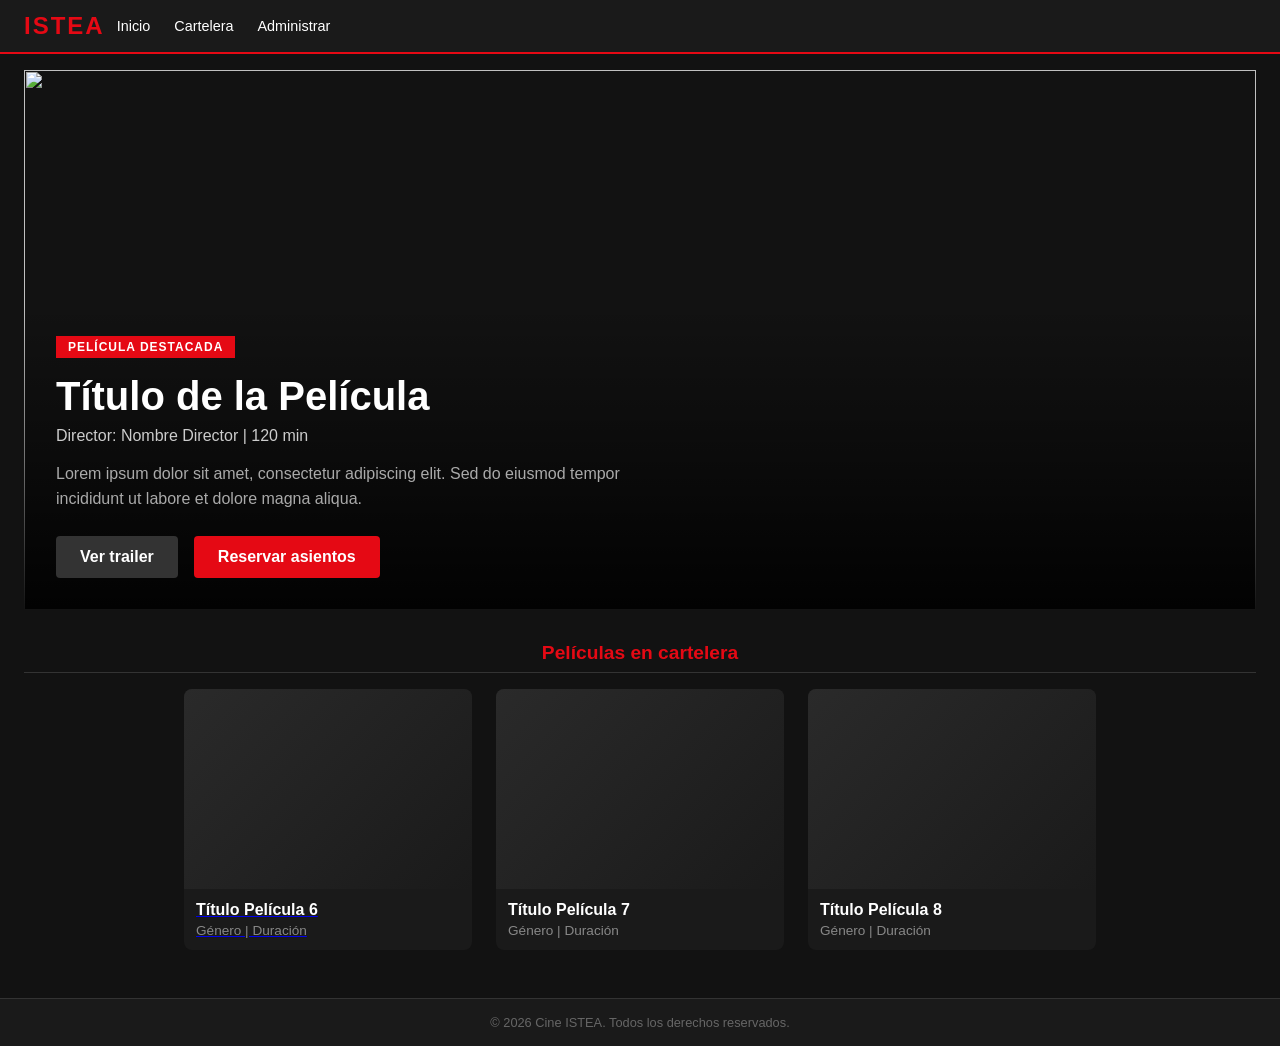
==== index.html @ 8285d947 "feat: pagina de detalle de pelicula" ====
<!DOCTYPE html>
<html lang="es">

<head>
    <meta charset="UTF-8">
    <meta name="viewport" content="width=device-width, initial-scale=1.0">
    <title>Cine ISTEA - Entradas de Cine</title>
    <link rel="stylesheet" href="css/styles.css">
</head>

<body>
    <header>
        <h1>ISTEA</h1>
        <nav>
            <ul>
                <li><a href="#">Inicio</a></li>
                <li><a href="#">Cartelera</a></li>
                <li><a href="#">Administrar</a></li>
            </ul>
        </nav>
    </header>

    <main>
        <section class="hero">
            <img class="hero-image" src="https://images.unsplash.com/photo-1489599849927-2ee91cede3ba?w=1920" alt="">

            <div class="hero-content">
                <div class="featured-badge">PELÍCULA DESTACADA</div>
                <h2>Título de la Película</h2>
                <p class="director-duration">Director: Nombre Director | 120 min</p>
                <p class="hero-description">
                    Lorem ipsum dolor sit amet, consectetur adipiscing elit. Sed do eiusmod tempor incididunt ut labore
                    et dolore magna aliqua.
                </p>
                <div class="hero-buttons">
                    <button type="button">Ver trailer</button>
                    <button type="button">Reservar asientos</button>
                </div>
            </div>
        </section>

        <section class="more-movies">
            <h2>Películas en cartelera</h2>
            <div class="movies-grid">
                <div class="movie">
                    <a href="/movie-detail.html">
                        <div class="movie-image"></div>
                        <h3>Título Película 6</h3>
                        <p>Género | Duración</p>
                    </a>
                </div>
                <div class="movie">
                    <div class="movie-image"></div>
                    <h3>Título Película 7</h3>
                    <p>Género | Duración</p>
                </div>
                <div class="movie">
                    <div class="movie-image"></div>
                    <h3>Título Película 8</h3>
                    <p>Género | Duración</p>
                </div>

            </div>
        </section>
    </main>

    <footer>
        <p>&copy; 2026 Cine ISTEA. Todos los derechos reservados.</p>
    </footer>
</body>

</html>
---- css/styles.css ----
* {
    margin: 0;
    padding: 0;
    box-sizing: border-box;
}

body {
    font-family: 'Segoe UI', Tahoma, Geneva, Verdana, sans-serif;
    background-color: #121212;
    color: #ffffff;
    min-height: 100vh;
    display: flex;
    flex-direction: column;
}

header {
    background-color: #1a1a1a;
    padding: 0.75rem 1.5rem;
    display: flex;
    align-items: center;
    flex-wrap: wrap;
    gap: 0.75rem;
    border-bottom: 2px solid #e50914;
}

h1 {
    color: #e50914;
    font-size: 1.5rem;
    font-weight: 700;
    letter-spacing: 2px;
}

nav ul {
    list-style: none;
    display: flex;
    gap: 1.5rem;
}

nav ul li a {
    color: #ffffff;
    text-decoration: none;
    font-size: 0.9rem;
    transition: color 0.3s ease;
}

nav ul li a:hover {
    color: #e50914;
}

.searcher {
    display: flex;
    gap: 0.5rem;
}

.searcher input {
    padding: 0.4rem 0.75rem;
    border: 1px solid #333;
    border-radius: 4px;
    background-color: #2a2a2a;
    color: #ffffff;
    font-size: 0.85rem;
}

.searcher input::placeholder {
    color: #888;
}

.searcher input:focus {
    outline: none;
    border-color: #e50914;
}

.searcher button {
    padding: 0.4rem 1rem;
    background-color: #e50914;
    color: #ffffff;
    border: none;
    border-radius: 4px;
    cursor: pointer;
    font-size: 0.85rem;
    font-weight: 600;
    transition: background-color 0.3s ease;
}

.searcher button:hover {
    background-color: #b8070f;
}

main {
    flex: 1;
    padding: 1rem 1.5rem;
}

section {
    margin-bottom: 2rem;
}

.hero {
    position: relative;
    width: 100%;
    min-height: 60vh;
    display: flex;
    align-items: flex-end;
}

.hero-image {
    position: absolute;
    top: 0;
    left: 0;
    width: 100%;
    height: 100%;
}

.hero-content {
    position: relative;
    z-index: 1;
    width: 100%;
    padding: 2rem;
    background: linear-gradient(to top, rgba(0,0,0,0.9) 0%, rgba(0,0,0,0.4) 50%, transparent 100%);
}

.featured-badge {
    display: inline-block;
    background-color: #e50914;
    color: #ffffff;
    padding: 0.25rem 0.75rem;
    font-size: 0.75rem;
    font-weight: 700;
    letter-spacing: 1px;
    margin-bottom: 1rem;
}

.hero h2 {
    color: #ffffff;
    font-size: 2.5rem;
    margin-bottom: 0.5rem;
    border: none;
    text-align: left;
    padding: 0;
}

.director-duration {
    color: #cccccc;
    font-size: 1rem;
    margin-bottom: 1rem;
}

.hero-description {
    color: #aaaaaa;
    font-size: 1rem;
    max-width: 600px;
    margin-bottom: 1.5rem;
    line-height: 1.6;
}

.hero-buttons {
    display: flex;
    gap: 1rem;
}

.hero-buttons button {
    padding: 0.75rem 1.5rem;
    font-size: 1rem;
    font-weight: 600;
    border: none;
    border-radius: 4px;
    cursor: pointer;
    transition: background-color 0.3s ease, transform 0.3s ease;
}

.hero-buttons button:first-child {
    background-color: #333333;
    color: #ffffff;
}

.hero-buttons button:first-child:hover {
    background-color: #444444;
    transform: translateY(-2px);
}

.hero-buttons button:last-child {
    background-color: #e50914;
    color: #ffffff;
}

.hero-buttons button:last-child:hover {
    background-color: #b8070f;
    transform: translateY(-2px);
}

h2 {
    color: #e50914;
    font-size: 1.2rem;
    margin-bottom: 1rem;
    padding-bottom: 0.5rem;
    border-bottom: 1px solid #333;
    text-align: center;
}



.movie {
    background-color: #1a1a1a;
    border-radius: 8px;
    overflow: hidden;
    transition: transform 0.3s ease, box-shadow 0.3s ease;
    cursor: pointer;
    width: 100%;
    max-width: 18rem;
}

.movie:hover {
    transform: translateY(-5px);
    box-shadow: 0 8px 20px rgba(229, 9, 20, 0.2);
}

.movie-image {
    width: 100%;
    height: 200px;
    background: linear-gradient(135deg, #2a2a2a 0%, #1a1a1a 100%);
    display: flex;
    align-items: center;
    justify-content: center;
}

.movie-image::after {
    font-size: 2.5rem;
    opacity: 0.3;
}

.movie h3 {
    padding: 0.75rem 0.75rem 0.25rem;
    font-size: 1rem;
    color: #ffffff;
}

.movie p {
    padding: 0 0.75rem 0.75rem;
    font-size: 0.85rem;
    color: #888;
}

.movies-grid {
    display: flex;
    gap: 1.5rem;
    justify-content: center;
    flex-wrap: wrap;
}

footer {
    background-color: #1a1a1a;
    padding: 1rem 1.5rem;
    text-align: center;
    border-top: 1px solid #333;
}

footer p {
    color: #666;
    font-size: 0.8rem;
}



/* tamaño tablet
 */
@media (max-width: 768px) {
    header {
        flex-direction: column;
        text-align: center;
    }

    nav ul {
        gap: 1rem;
    }

    

    .nav-btn {
        width: 24px;
        height: 24px;
    }

    .nav-btn svg {
        width: 12px;
        height: 12px;
    }

    .movies-grid {
        grid-template-columns: repeat(auto-fill, minmax(140px, 1fr));
    }
}
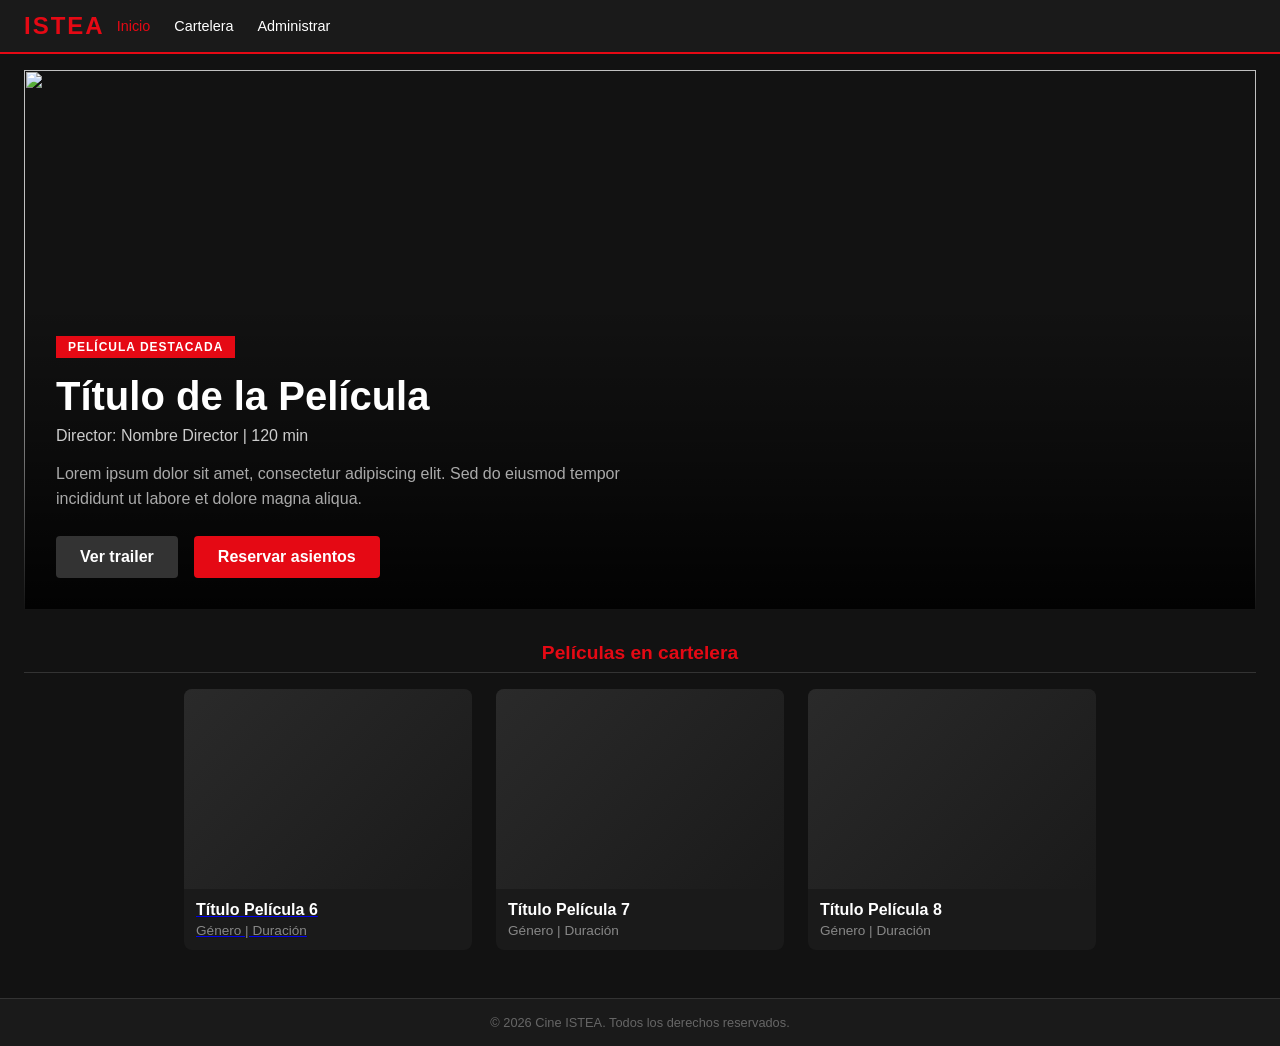
==== commit e12f578d: "feat:Pagina de cartelera y archivo js simple para controlar el header" ====
--- a/index.html
+++ b/index.html
@@ -6,6 +6,7 @@
     <meta name="viewport" content="width=device-width, initial-scale=1.0">
     <title>Cine ISTEA - Entradas de Cine</title>
     <link rel="stylesheet" href="css/styles.css">
+    <script defer src="/js/HeaderController.js"></script>
 </head>
 
 <body>
@@ -13,9 +14,9 @@
         <h1>ISTEA</h1>
         <nav>
             <ul>
-                <li><a href="#">Inicio</a></li>
-                <li><a href="#">Cartelera</a></li>
-                <li><a href="#">Administrar</a></li>
+                <li><a id="header-inicio" href="#">Inicio</a></li>
+                <li><a id="header-cartelera" href="#">Cartelera</a></li>
+                <li><a id="header-administrar" href="#">Administrar</a></li>
             </ul>
         </nav>
     </header>
@@ -50,14 +51,18 @@
                     </a>
                 </div>
                 <div class="movie">
-                    <div class="movie-image"></div>
-                    <h3>Título Película 7</h3>
-                    <p>Género | Duración</p>
+                    <a>
+                        <div class="movie-image"></div>
+                        <h3>Título Película 7</h3>
+                        <p>Género | Duración</p>
+                    </a>
                 </div>
                 <div class="movie">
-                    <div class="movie-image"></div>
-                    <h3>Título Película 8</h3>
-                    <p>Género | Duración</p>
+                    <a>
+                        <div class="movie-image"></div>
+                        <h3>Título Película 8</h3>
+                        <p>Género | Duración</p>
+                    </a>
                 </div>
 
             </div>
--- a/css/styles.css
+++ b/css/styles.css
@@ -46,6 +46,7 @@
 nav ul li a:hover {
     color: #e50914;
 }
+
 
 .searcher {
     display: flex;
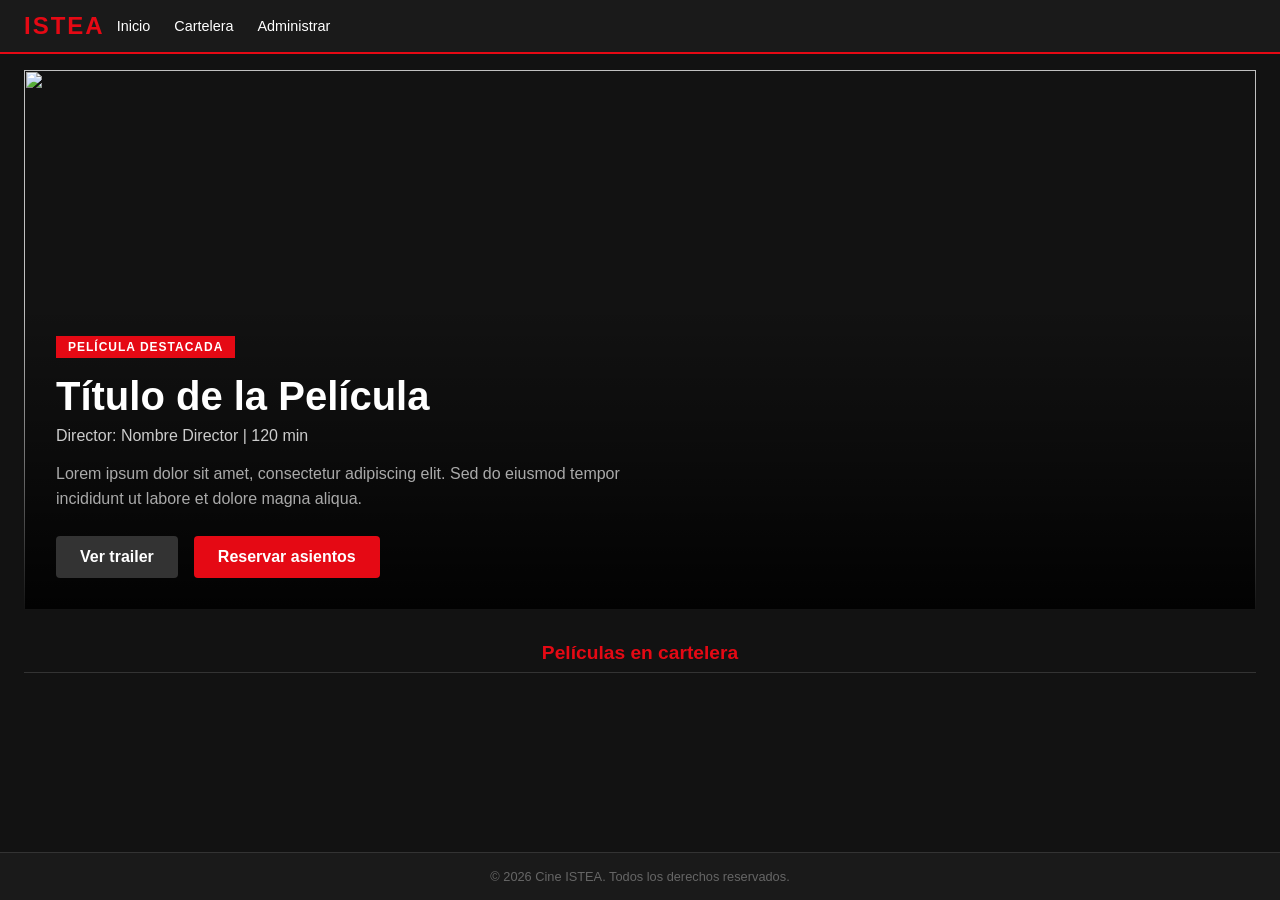
==== commit 3cce358d: "feat: fetch de peliculas en homePage" ====
--- a/index.html
+++ b/index.html
@@ -7,6 +7,7 @@
     <title>Cine ISTEA - Entradas de Cine</title>
     <link rel="stylesheet" href="css/styles.css">
     <script defer src="/js/HeaderController.js"></script>
+    <script defer type="module" src="/js/db/DisplayMovies.js"></script>
 </head>
 
 <body>
@@ -35,15 +36,15 @@
                 </p>
                 <div class="hero-buttons">
                     <button type="button">Ver trailer</button>
-                    <button type="button">Reservar asientos</button>
+                    <a href="/seat-selector.html"><button type="button">Reservar asientos</button></a>
                 </div>
             </div>
         </section>
 
         <section class="more-movies">
             <h2>Películas en cartelera</h2>
-            <div class="movies-grid">
-                <div class="movie">
+            <div id="home-page-movies-container" class="movies-grid">
+                <!-- <div class="movie">
                     <a href="/movie-detail.html">
                         <div class="movie-image"></div>
                         <h3>Título Película 6</h3>
@@ -63,8 +64,7 @@
                         <h3>Título Película 8</h3>
                         <p>Género | Duración</p>
                     </a>
-                </div>
-
+                </div> -->
             </div>
         </section>
     </main>
--- a/css/styles.css
+++ b/css/styles.css
@@ -21,6 +21,9 @@
     flex-wrap: wrap;
     gap: 0.75rem;
     border-bottom: 2px solid #e50914;
+    position: sticky;
+    top: 0;
+    z-index: 10;
 }
 
 h1 {
@@ -117,7 +120,7 @@
     z-index: 1;
     width: 100%;
     padding: 2rem;
-    background: linear-gradient(to top, rgba(0,0,0,0.9) 0%, rgba(0,0,0,0.4) 50%, transparent 100%);
+    background: linear-gradient(to top, rgba(0, 0, 0, 0.9) 0%, rgba(0, 0, 0, 0.4) 50%, transparent 100%);
 }
 
 .featured-badge {
@@ -222,6 +225,10 @@
     display: flex;
     align-items: center;
     justify-content: center;
+
+    img {
+        object-fit: cover;
+    }
 }
 
 .movie-image::after {
@@ -274,7 +281,7 @@
         gap: 1rem;
     }
 
-    
+
 
     .nav-btn {
         width: 24px;
@@ -289,4 +296,4 @@
     .movies-grid {
         grid-template-columns: repeat(auto-fill, minmax(140px, 1fr));
     }
-}
+}
